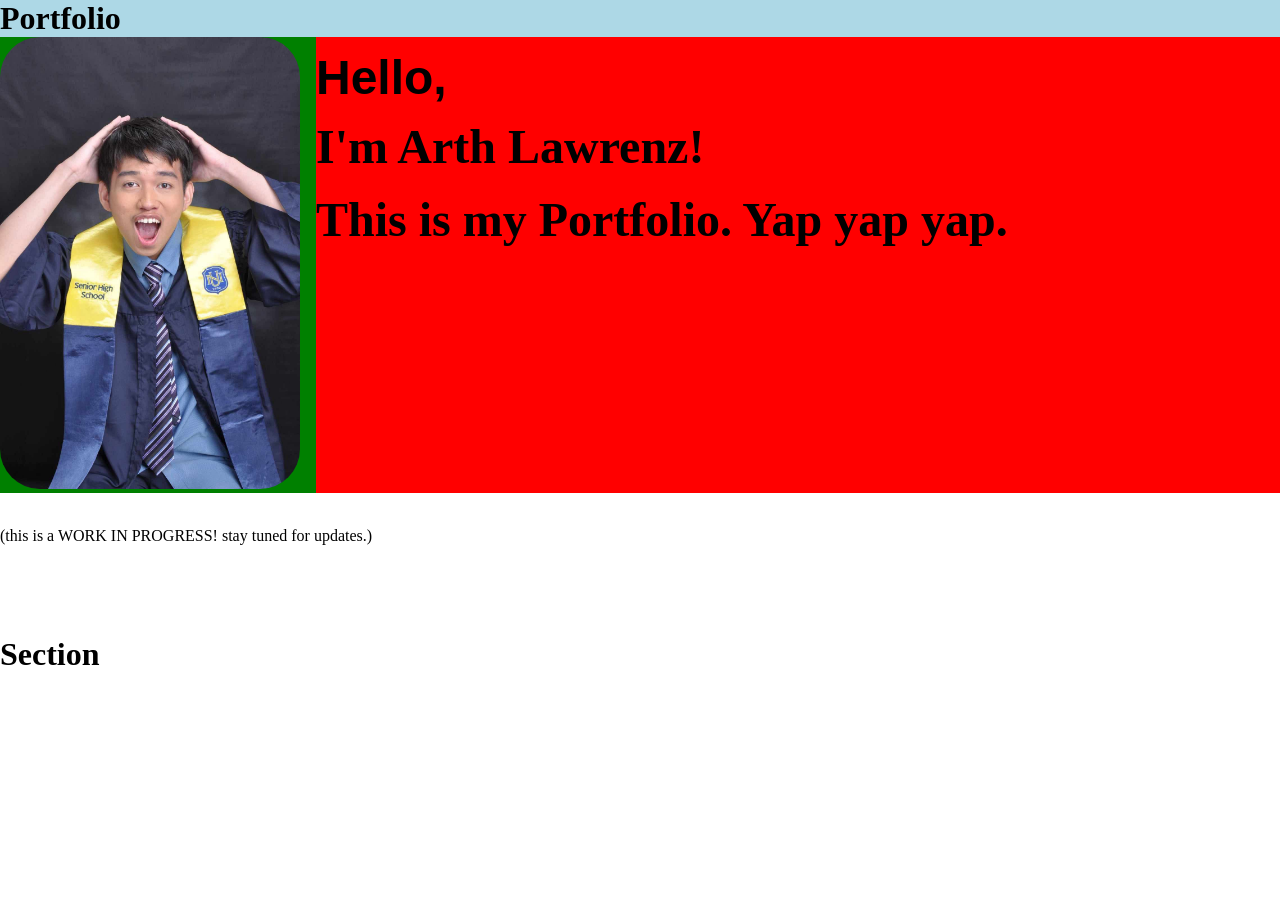
==== docs/index.html @ 3013fa30 "Rename /page/ to /docs/" ====
<!DOCTYPE html>
<html>
    <head>
        <link rel="stylesheet" href="../style/index.css">
    </head>

    <body>
        <div class="top-bar">
            <h1>Portfolio</h1>
        </div>

        <div class="main-content">
            <div class="hero">
                <div class="image">
                    <img src="../assets/images/hero-image.jpeg">
                </div>
                <div class="text">
                    <h1 class="hello"></h1>
                    <h2 class="name">I'm Arth Lawrenz!</h2>
                    <br>
                    <h2>This is my Portfolio. Yap yap yap.</h2>
                </div>
                
            </div>
            
            <br>
            <p>(this is a WORK IN PROGRESS! stay tuned for updates.)</p>
            
            <br><br><br>
            <div class="quizzes">
                <h1>Section</h1>
            </div>
        </div>
    </body>
</html>
---- style/index.css ----
html {
    font-size: 100%;
}

body {
    margin: 0px;
}

.top-bar {
    margin: 0px;
    padding: 0px;
    background-color: lightblue;
    position: sticky;
    top: 0;
}

.top-bar > * {
    margin: 0px;
    padding: 0px;
}

.main-content {
    display: flex;
    flex-direction: column;
}

.hero {
    background-color: green;
    display: flex;
    flex-direction: row;
    flex-wrap: wrap;
    justify-content: center;
    gap: 1rem;
}

.hero > * {
    padding: 0px;
}

.hero .text {
    background-color: red;
    flex-grow: 1;
    flex-shrink: 1;
    flex-basis: 28rem;
    overflow-wrap: break-word;
    min-width: 28rem;
}

.hero .text > * {
    padding: 0px;
    margin: 0px;
    font-size: 3rem;
}

.hero .image > img {
    width: 300px;
    height: auto;
    border-radius: 40px;
    corner-shape: squircle;
}

.hello {
    font-family: "Source Han Sans", "Noto Sans", sans-serif;
    line-height: 1.7;
}

.hello::after {
    content: "Hello,";
    animation: helloAnimation 10s infinite cubic-bezier(0.11, 0, 0.5, 0);
}

@keyframes helloAnimation {
    90% {
        opacity: 1;
    }
    92% {
        opacity: 0;
    }
    100% {
        content: "Hello,";
    }
    0% {
        content: "Hello,";
    }
    3% {
        opacity: 1;
    }

    15% {
        opacity: 1;
    }
    

    17% {
        opacity: 0;
    }
    25% {
        content: "こんにちは,";
    }
    28% {
        opacity: 1;
    }

    40% {
        opacity: 1;
    }

    42% {
        opacity: 0;
    }
    50% {
        content: "Kumusta,";
    }
    53% {
        opacity: 1;
    }

    65% {
        opacity: 1;
    }

    
    67% {
        opacity: 0;
    }
    75% {
        content: "안녕,";
    }
    78% {
        opacity: 1;
    }
}
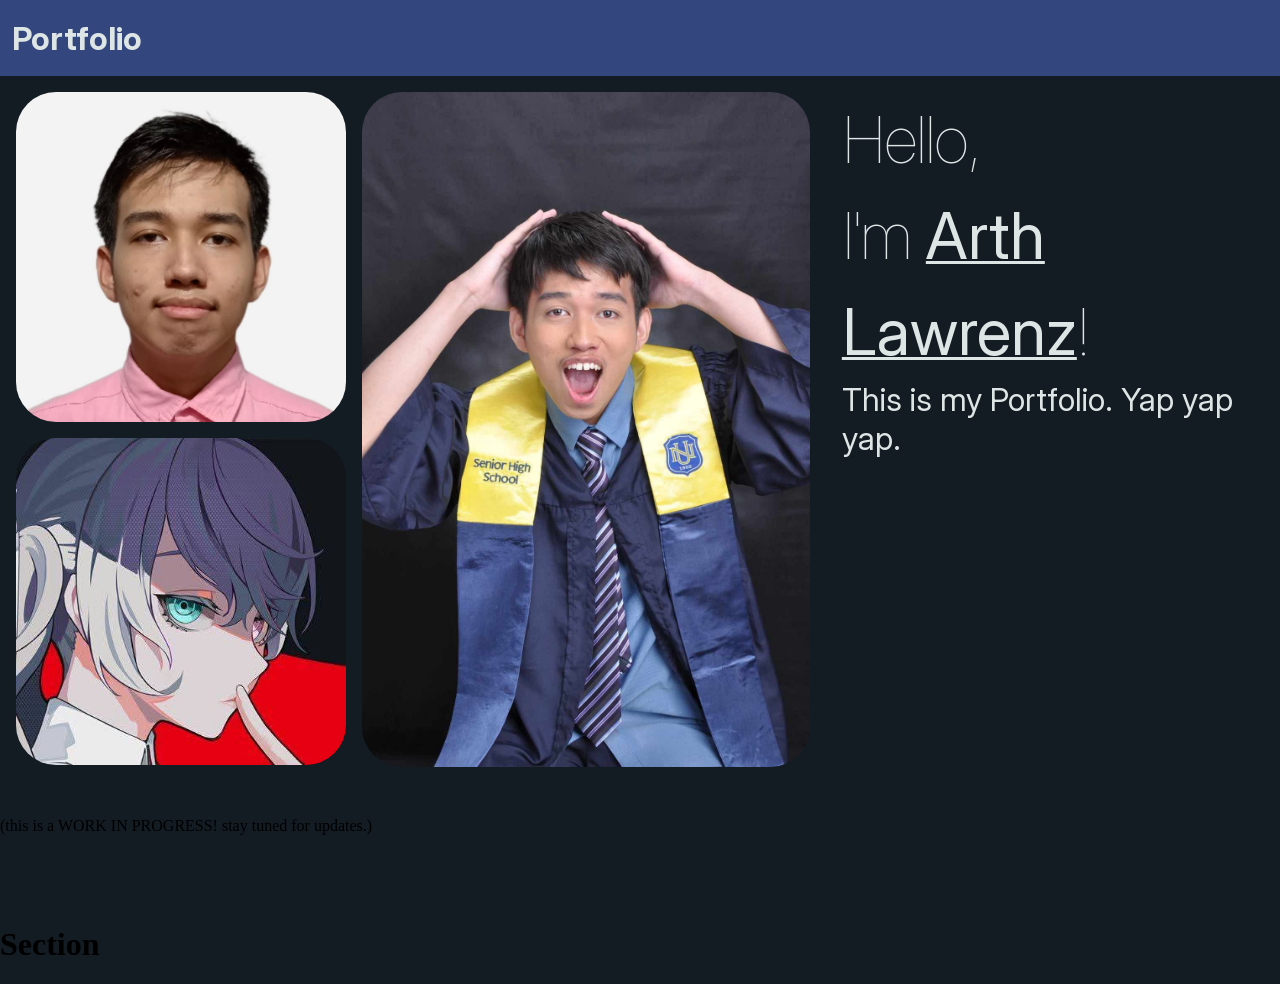
==== commit e2a1479a: "Overall improvement of the website. - Added Inter font - Enhanced responsiveness (somewhat) - Improv" ====
--- a/docs/index.html
+++ b/docs/index.html
@@ -1,7 +1,7 @@
 <!DOCTYPE html>
 <html>
     <head>
-        <link rel="stylesheet" href="../style/index.css">
+        <link rel="stylesheet" href="./style/index.css">
     </head>
 
     <body>
@@ -11,14 +11,18 @@
 
         <div class="main-content">
             <div class="hero">
-                <div class="image">
-                    <img src="../assets/images/hero-image.jpeg">
+                <div class="collage">
+                    <div class="collage-stack">
+                        <img src="./assets//images/collage-image-1.png">
+                        <img src="./assets//images/collage-image-2.jpg">
+                    </div>
+                    <img src="./assets/images/hero-image.jpeg" class="hero-image">
                 </div>
                 <div class="text">
                     <h1 class="hello"></h1>
-                    <h2 class="name">I'm Arth Lawrenz!</h2>
+                    <span>I'm </span><span class="name">Arth Lawrenz</span><span>!</span>
                     <br>
-                    <h2>This is my Portfolio. Yap yap yap.</h2>
+                    <p class="hero-paragraph">This is my Portfolio. Yap yap yap.</p>
                 </div>
                 
             </div>
--- a/docs/style/index.css
+++ b/docs/style/index.css
@@ -0,0 +1,193 @@
+html {
+    scroll-behavior: smooth;
+}
+
+body {
+    background-color: #131B23;
+    margin: 0px;
+}
+
+.top-bar {
+    display: flex;
+    flex-direction: row;
+    margin: 0px;
+    padding: 0.75rem;
+    height: 3.25rem;
+    background-color: #33477E;
+    position: sticky;
+    top: 0;
+    z-index: 100;
+    align-items: center;
+    color: #DEE5E5;
+    font-family: "Inter";
+}
+
+.top-bar > * {
+    margin: 0px;
+    padding: 0px;
+}
+
+.main-content {
+    display: flex;
+    flex-direction: column;
+}
+
+.hero {
+    display: flex;
+    flex-direction: row;
+    flex-wrap: wrap;
+    justify-content: space-evenly;
+}
+
+.hero > * {
+    padding: 0px;
+    margin: 1rem;
+}
+
+.hero .text {
+    flex-grow: 1;
+    flex-shrink: 1;
+    flex-basis: 21rem;
+    overflow-wrap: break-word;
+    min-width: 21rem;
+}
+
+.hero .text > * {
+    padding: 0px;
+    margin: 0px;
+    font-size: 4rem;
+    font-family: "Inter";
+    line-height: 6rem;
+    color: #DEE5E5;
+}
+
+.hero .text > span {
+    font-weight: lighter;
+}
+
+.hero .text .name {
+    font-family: "Inter";
+    font-weight: normal;
+    text-decoration: underline;
+    text-decoration-thickness: 0.2rem;
+}
+
+.hero .text .hero-paragraph {
+    line-height: normal;
+    font-weight: normal;
+    font-size: 2rem;
+    margin: 0px;
+}
+
+.hero .collage {
+    min-width: 0;
+    display: flex;
+    flex-direction: row;
+    flex-shrink: 1;
+    padding: 0rem, 1rem, 0rem, 1rem;
+    gap: 1rem;
+}
+
+.hero .collage > img {
+    max-width: 28rem;
+    width: auto;
+    height: auto;
+    border-radius: 40px;
+    corner-shape: squircle;
+    min-width: 0;
+}
+
+.hero .collage .collage-stack {
+    min-width: 0;
+    display: flex;
+    flex-direction: column;
+    flex-shrink: 1;
+    gap: 1rem;
+}
+
+.hero .collage .collage-stack > img {
+    max-width: 20.615rem;
+    width: auto;
+    height: auto;
+    border-radius: 40px;
+    corner-shape: squircle;
+    min-width: 0;
+}
+
+.hello {
+    font-family: "Inter";
+    font-weight: lighter;
+}
+
+.hello::after {
+    content: "Hello,";
+    animation: helloAnimation 10s infinite cubic-bezier(0.11, 0, 0.5, 0);
+    z-index: 0;
+}
+
+@keyframes helloAnimation {
+    90% {
+        opacity: 1;
+    }
+    92% {
+        opacity: 0;
+    }
+    100% {
+        content: "Hello,";
+    }
+    0% {
+        content: "Hello,";
+    }
+    3% {
+        opacity: 1;
+    }
+
+    15% {
+        opacity: 1;
+    }
+    
+
+    17% {
+        opacity: 0;
+    }
+    25% {
+        content: "こんにちは,";
+    }
+    28% {
+        opacity: 1;
+    }
+
+    40% {
+        opacity: 1;
+    }
+
+    42% {
+        opacity: 0;
+    }
+    50% {
+        content: "Kumusta,";
+    }
+    53% {
+        opacity: 1;
+    }
+
+    65% {
+        opacity: 1;
+    }
+
+    
+    67% {
+        opacity: 0;
+    }
+    75% {
+        content: "안녕,";
+    }
+    78% {
+        opacity: 1;
+    }
+}
+
+@font-face {
+    font-family: "Inter";
+    src: url("../assets//fonts//Inter-4.1/InterVariable.ttf");
+}
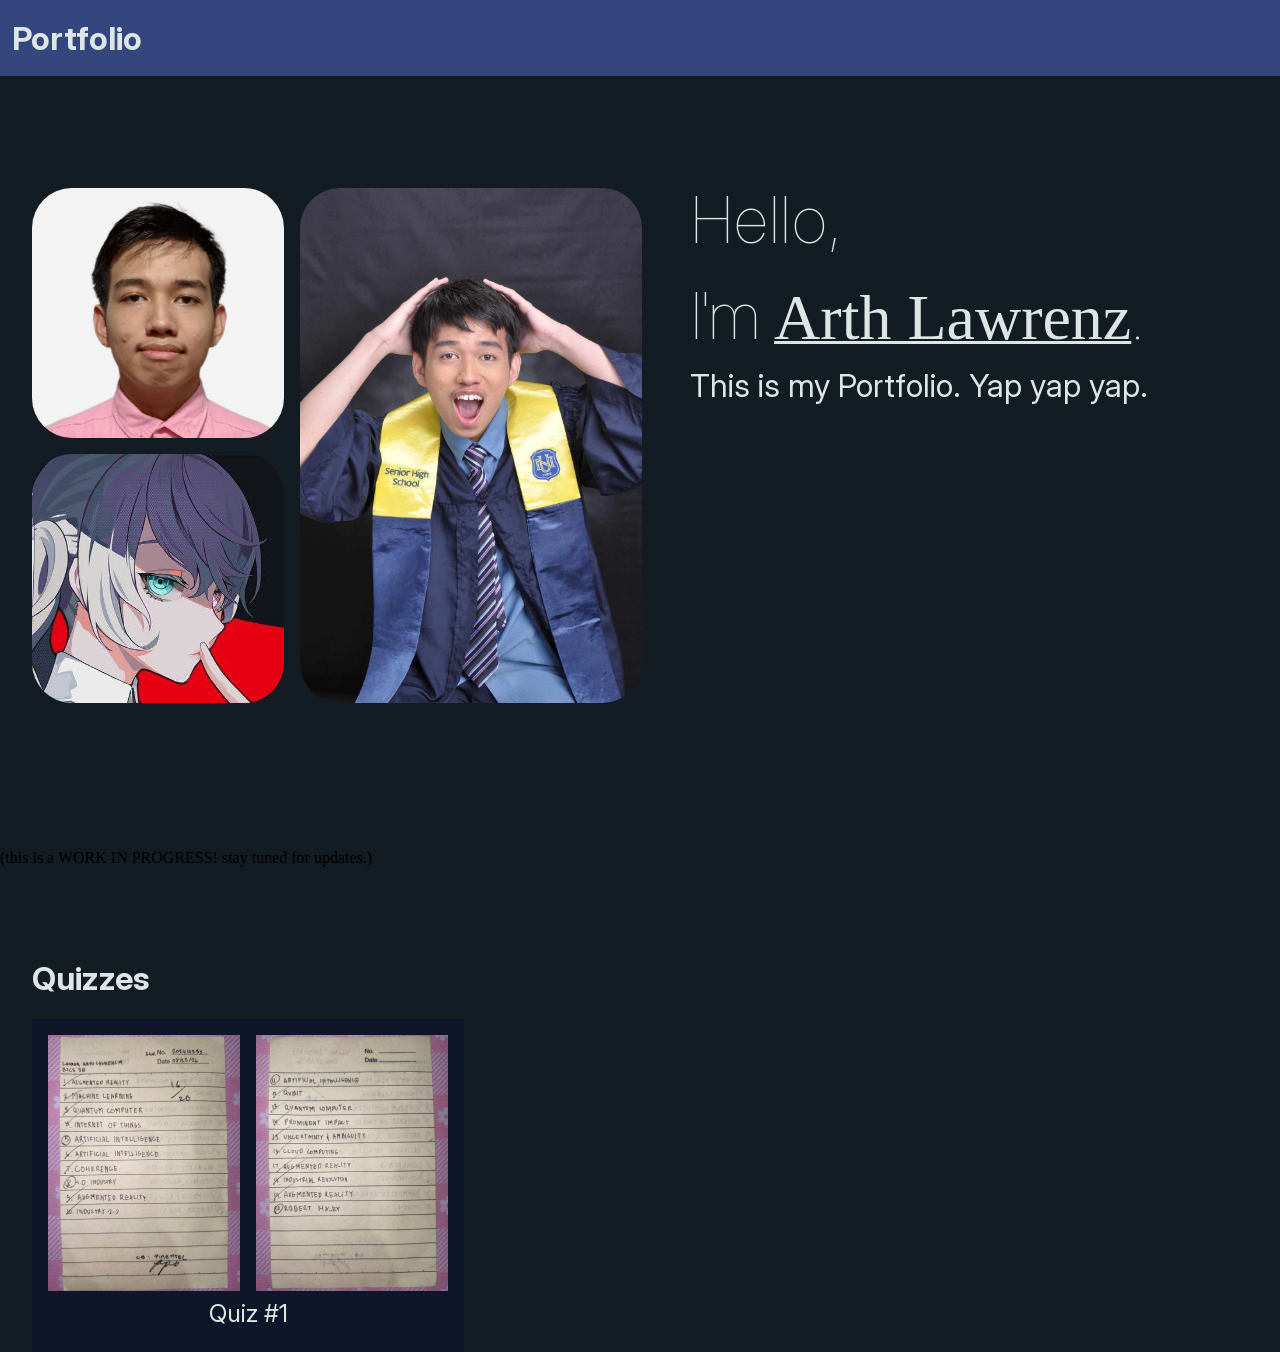
==== commit 8b1efec4: "Added quizzes section." ====
--- a/docs/index.html
+++ b/docs/index.html
@@ -20,7 +20,7 @@
                 </div>
                 <div class="text">
                     <h1 class="hello"></h1>
-                    <span>I'm </span><span class="name">Arth Lawrenz</span><span>!</span>
+                    <span>I'm </span><span class="name">Arth Lawrenz</span><span>.</span>
                     <br>
                     <p class="hero-paragraph">This is my Portfolio. Yap yap yap.</p>
                 </div>
@@ -32,7 +32,16 @@
             
             <br><br><br>
             <div class="quizzes">
-                <h1>Section</h1>
+                <h1>Quizzes</h1>
+                <div class="quiz-cards">
+                    <div class="quiz-1-card">
+                        <div class=""quiz-1-images>
+                            <img src="./assets/images/quiz-1-1.jpg">
+                            <img src="./assets/images/quiz-1-2.jpg">    
+                        </div>
+                        <p class="quiz-1-title">Quiz #1</p>
+                    </div>
+                </div>
             </div>
         </div>
     </body>
--- a/docs/style/index.css
+++ b/docs/style/index.css
@@ -50,6 +50,7 @@
     flex-basis: 21rem;
     overflow-wrap: break-word;
     min-width: 21rem;
+    padding-top: 5rem;
 }
 
 .hero .text > * {
@@ -58,7 +59,7 @@
     font-size: 4rem;
     font-family: "Inter";
     line-height: 6rem;
-    color: #DEE5E5;
+    color: #DEE5E5; 
 }
 
 .hero .text > span {
@@ -66,7 +67,7 @@
 }
 
 .hero .text .name {
-    font-family: "Inter";
+    font-family: "Segoe UI";
     font-weight: normal;
     text-decoration: underline;
     text-decoration-thickness: 0.2rem;
@@ -83,40 +84,84 @@
     min-width: 0;
     display: flex;
     flex-direction: row;
+    align-items: center;
     flex-shrink: 1;
-    padding: 0rem, 1rem, 0rem, 1rem;
+    padding: 6rem 1rem 6rem 1rem;
     gap: 1rem;
 }
 
 .hero .collage > img {
-    max-width: 28rem;
+    border-radius: 40px;
+    corner-shape: squircle;
+    width: auto;
+    height: auto;
+    max-height: 32.2rem;
+    min-width: 0;
+}
+
+.hero .collage .collage-stack {
+    min-width: 0;
+    display: flex;
+    flex-direction: column; 
+    gap: 1rem;
+    flex-shrink: 1.05;
+}
+
+.hero .collage .collage-stack > img {
+    max-height: 15.6rem;
     width: auto;
     height: auto;
     border-radius: 40px;
     corner-shape: squircle;
-    min-width: 0;
-}
-
-.hero .collage .collage-stack {
-    min-width: 0;
+}
+
+.quizzes {
+    padding: 0rem 2rem 0rem 2rem;
+}
+
+.quizzes > h1 {
+    font-family: "inter";
+    font-size: 2rem;
+    color: #DEE5E5;
+}
+
+.quiz-cards {
+    display: flex;
+    flex-direction: row;
+}
+
+.quiz-cards > div {
+    background-color: #0f1629;
     display: flex;
     flex-direction: column;
-    flex-shrink: 1;
+    align-items: center;
+    padding: 1rem;
+}
+
+.quiz-cards > div > div {
+    display: flex;
+    flex-direction: row;
     gap: 1rem;
 }
 
-.hero .collage .collage-stack > img {
-    max-width: 20.615rem;
+.quiz-cards > div > p {
+    font-family: "inter";
+    font-size: 1.5rem;
+    color: #DEE5E5;
+    padding: 0;
+    margin: 0.5rem;
+}
+
+.quiz-cards > div > div > img {
+    max-width: 12rem;
     width: auto;
     height: auto;
-    border-radius: 40px;
-    corner-shape: squircle;
-    min-width: 0;
 }
 
 .hello {
     font-family: "Inter";
     font-weight: lighter;
+    letter-spacing: 0.15rem;
 }
 
 .hello::after {
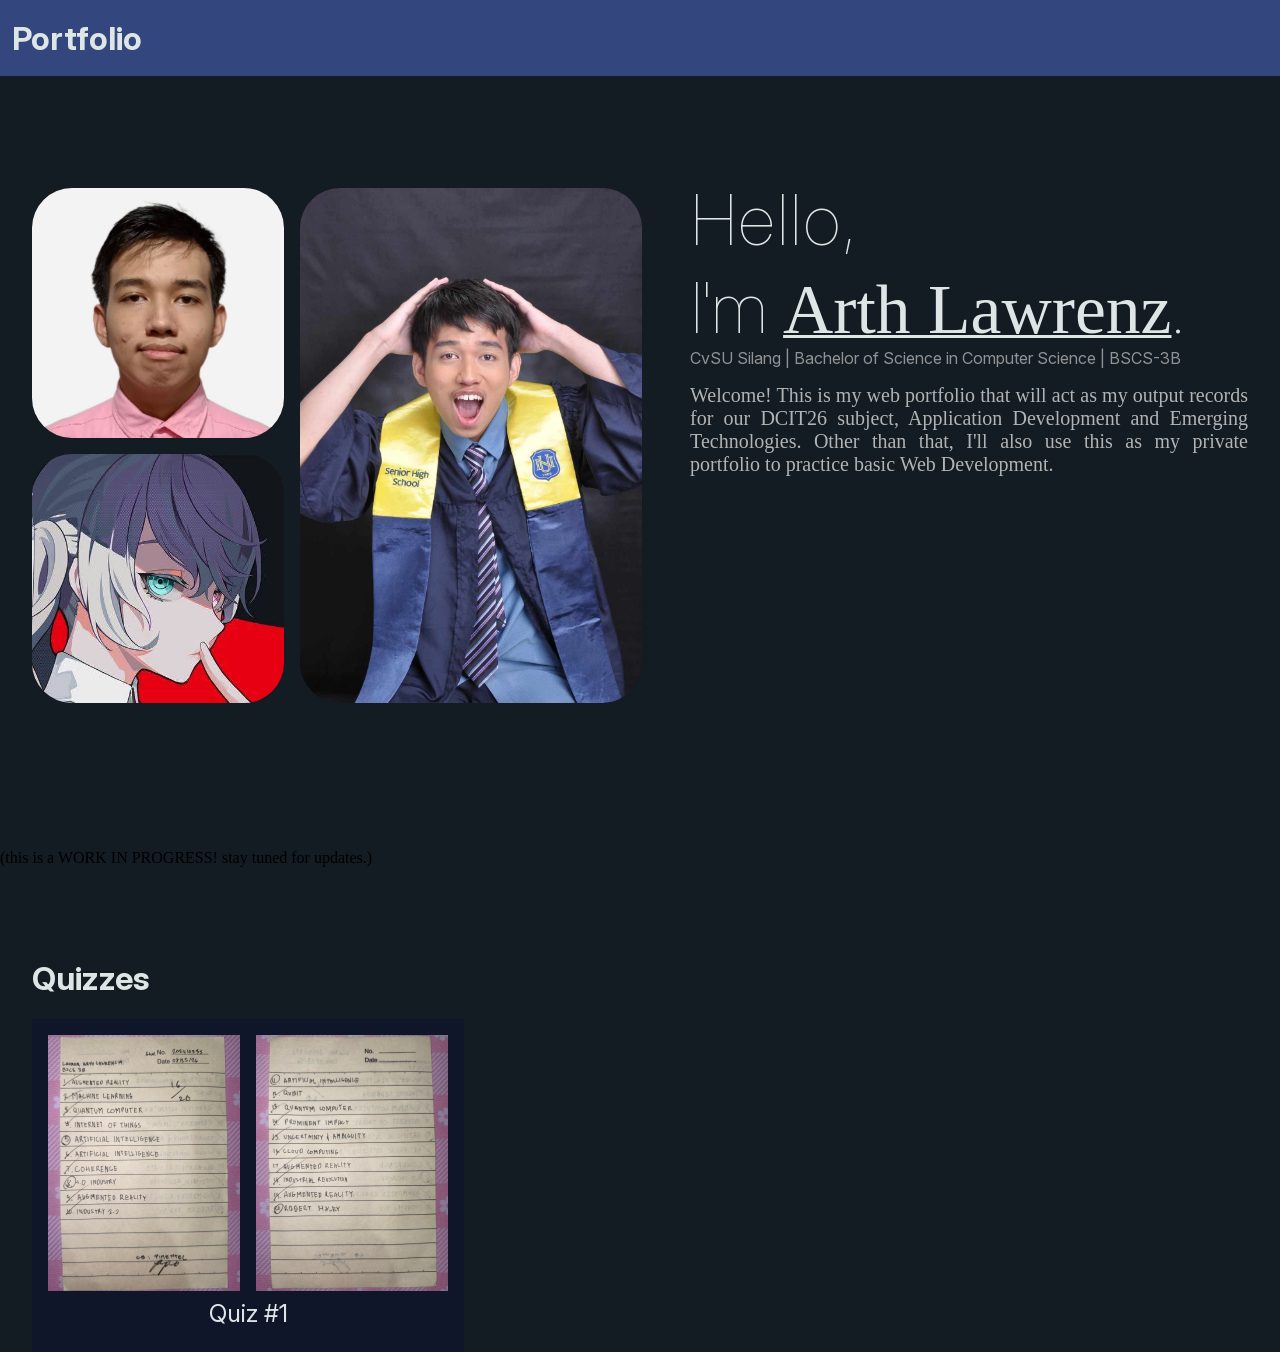
==== commit 28769cd9: "Improved UI layout. - Experimental portrait responsiveness - Justified text in .hero .text .hero-par" ====
--- a/docs/index.html
+++ b/docs/index.html
@@ -21,8 +21,17 @@
                 <div class="text">
                     <h1 class="hello"></h1>
                     <span>I'm </span><span class="name">Arth Lawrenz</span><span>.</span>
+                    <div class="title-showcase">
+                        <p>CvSU Silang</p>
+                        <p>Bachelor of Science in Computer Science</p>
+                        <p>BSCS-3B</p>
+                    </div>
                     <br>
-                    <p class="hero-paragraph">This is my Portfolio. Yap yap yap.</p>
+                    <p class="hero-paragraph">
+                        Welcome! This is my web portfolio that will act as my output records for our DCIT26 subject, 
+                        Application Development and Emerging Technologies. Other than that, I'll also use this as my private portfolio
+                        to practice basic Web Development.
+                    </p>
                 </div>
                 
             </div>
--- a/docs/style/index.css
+++ b/docs/style/index.css
@@ -56,14 +56,22 @@
 .hero .text > * {
     padding: 0px;
     margin: 0px;
-    font-size: 4rem;
+    font-size: 4.35rem;
     font-family: "Inter";
     line-height: 6rem;
     color: #DEE5E5; 
 }
 
+@media (orientation: portrait) {
+    .hero .text {
+        justify-content: center;
+        padding: 2rem;
+    }
+}
+
 .hero .text > span {
     font-weight: lighter;
+    line-height: 5rem;
 }
 
 .hero .text .name {
@@ -73,11 +81,38 @@
     text-decoration-thickness: 0.2rem;
 }
 
+.hero .text .title-showcase {
+    padding: 0px;
+    margin: 0px;
+    display: flex;
+    flex-direction: row;
+    gap: 0.25rem;
+    max-height: 1rem;
+    align-content: center;
+}
+
+.hero .text .title-showcase > p {
+    padding: 0px;
+    margin: 0px;
+    font-family: "Inter";
+    font-size: 1rem;
+    line-height: 1rem;
+    color: #909393;
+}
+
+.hero .text .title-showcase > p:not(:last-child)::after {
+    content: " | ";
+}
+
 .hero .text .hero-paragraph {
     line-height: normal;
     font-weight: normal;
-    font-size: 2rem;
-    margin: 0px;
+    font-family: "Segoe UI";
+    font-size: 1.25rem;
+    color: #b2b4b4;
+    margin: 0px;
+    text-align: justify;
+    padding-right: 1rem;
 }
 
 .hero .collage {
@@ -145,7 +180,7 @@
 }
 
 .quiz-cards > div > p {
-    font-family: "inter";
+    font-family: "Inter";
     font-size: 1.5rem;
     color: #DEE5E5;
     padding: 0;
@@ -166,7 +201,7 @@
 
 .hello::after {
     content: "Hello,";
-    animation: helloAnimation 10s infinite cubic-bezier(0.11, 0, 0.5, 0);
+    animation: helloAnimation 10s infinite cubic-bezier(0.10, 0, 0.5, 0);
     z-index: 0;
 }
 
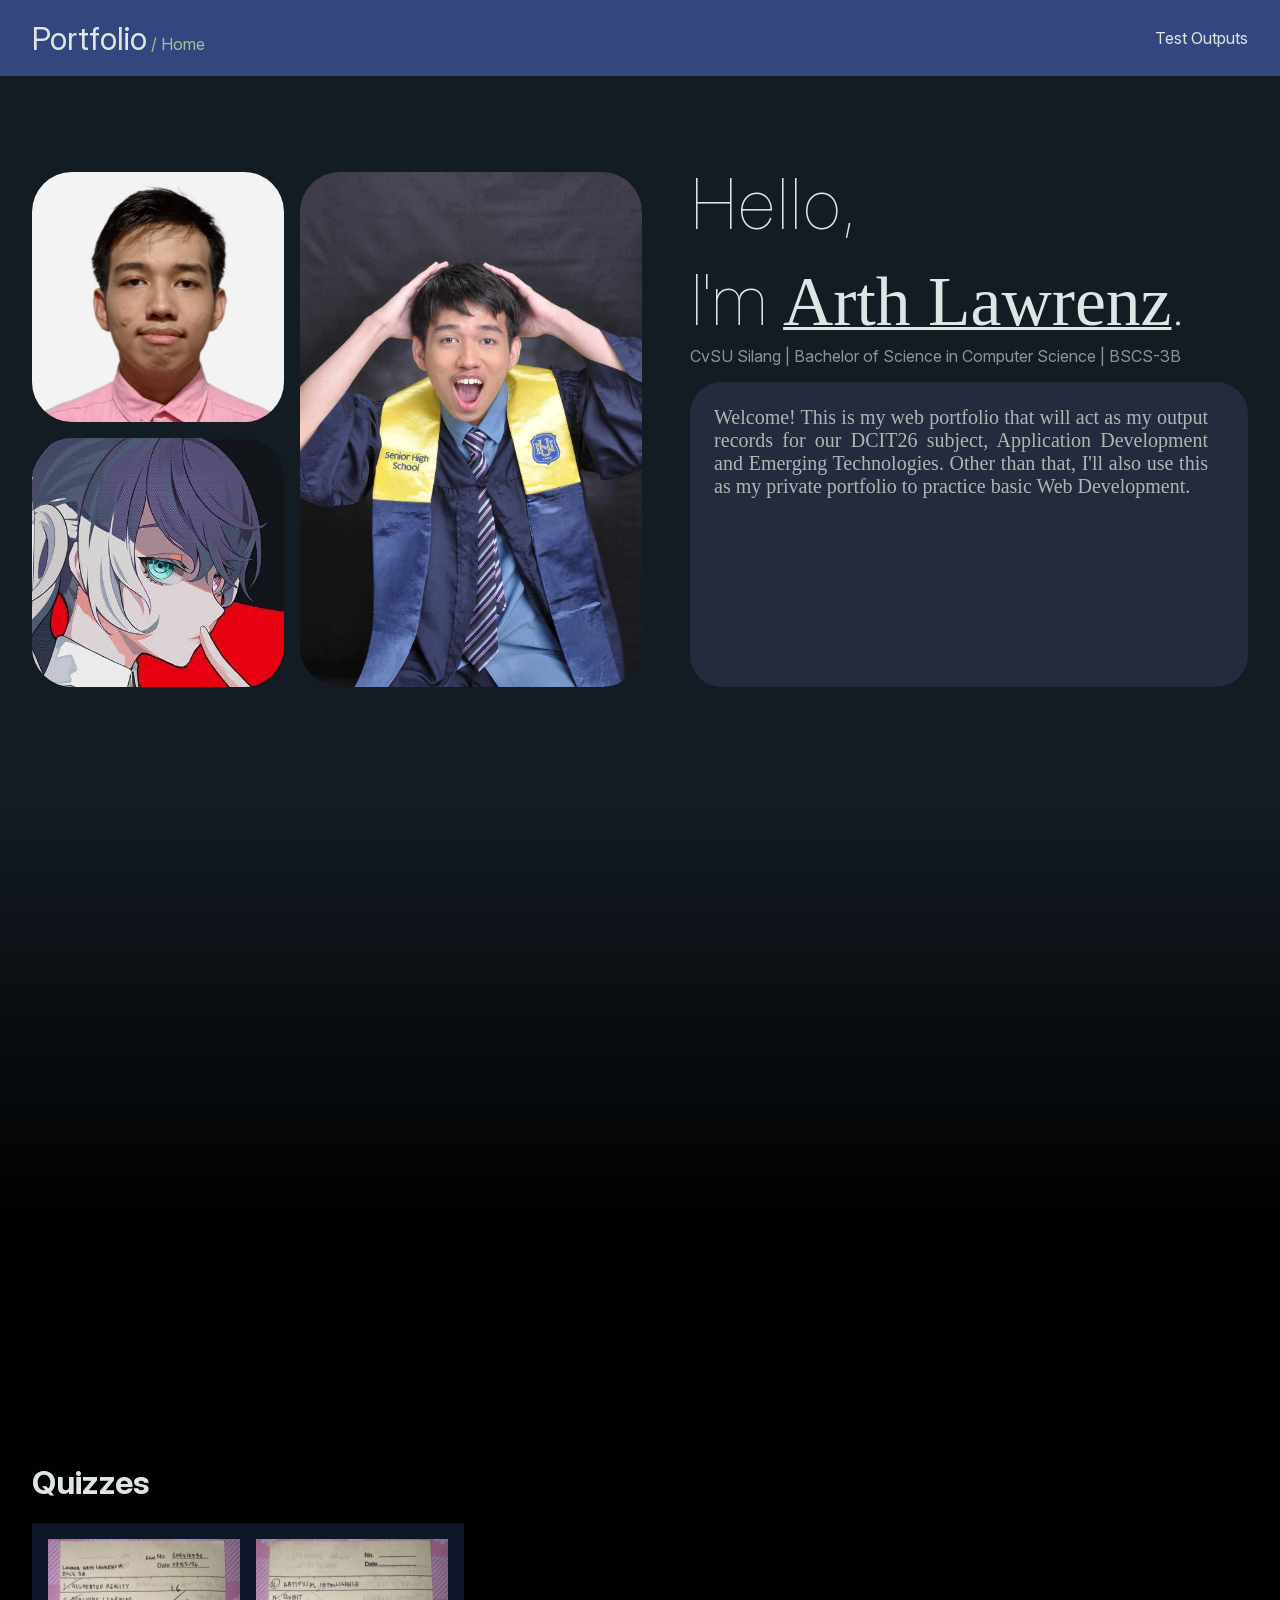
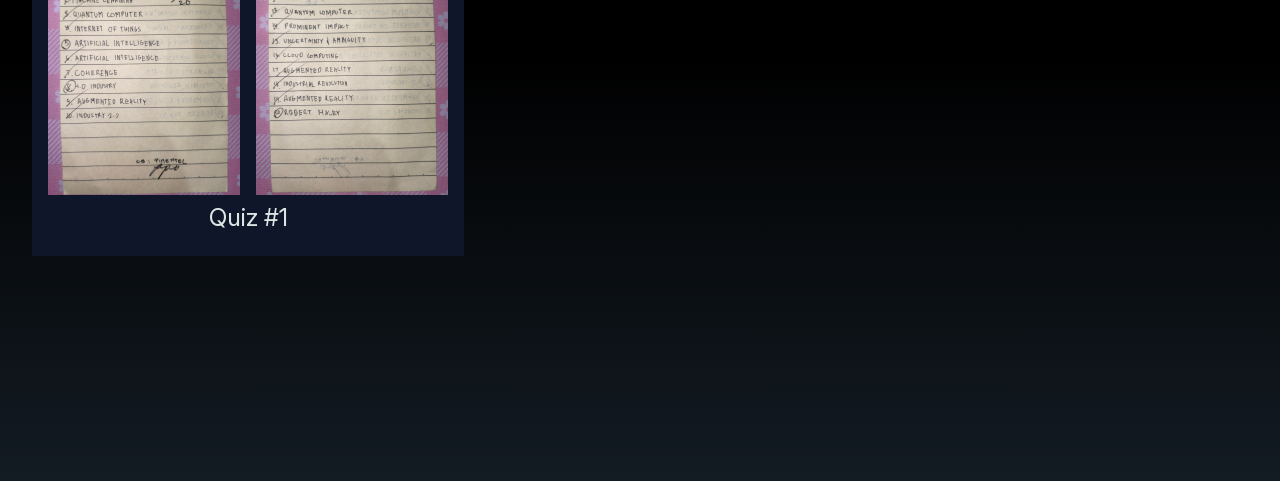
==== commit ea402648: "Added experimental features. - Experimental transition feature. - Temporary topBar contents" ====
--- a/docs/index.html
+++ b/docs/index.html
@@ -6,7 +6,15 @@
 
     <body>
         <div class="top-bar">
-            <h1>Portfolio</h1>
+            <div class="page-name">
+                <h1>Portfolio</h1>
+                <p class="crumb">/ Home</p>
+            </div>
+            <div class="navigation">
+                <a>Test</a>
+                <a>Outputs</a>
+            </div>
+            
         </div>
 
         <div class="main-content">
@@ -20,7 +28,9 @@
                 </div>
                 <div class="text">
                     <h1 class="hello"></h1>
-                    <span>I'm </span><span class="name">Arth Lawrenz</span><span>.</span>
+                    <div class="name-line">
+                        <span>I'm </span><span class="name">Arth Lawrenz</span><span>.</span>
+                    </div>
                     <div class="title-showcase">
                         <p>CvSU Silang</p>
                         <p>Bachelor of Science in Computer Science</p>
@@ -37,9 +47,13 @@
             </div>
             
             <br>
-            <p>(this is a WORK IN PROGRESS! stay tuned for updates.)</p>
-            
-            <br><br><br>
+            <div class="transittion-wrapper-1">
+                <div class="section-transition-1">
+                <!-- black transition with transition animation -->    
+                </div>
+            </div>
+
+
             <div class="quizzes">
                 <h1>Quizzes</h1>
                 <div class="quiz-cards">
@@ -52,6 +66,12 @@
                     </div>
                 </div>
             </div>
+
+
+
+            <div class="footer">
+
+            </div>
         </div>
     </body>
 </html>
--- a/docs/style/index.css
+++ b/docs/style/index.css
@@ -12,6 +12,8 @@
     flex-direction: row;
     margin: 0px;
     padding: 0.75rem;
+    padding-left: 2rem;
+    padding-right: 2rem;
     height: 3.25rem;
     background-color: #33477E;
     position: sticky;
@@ -27,6 +29,31 @@
     padding: 0px;
 }
 
+.top-bar .page-name {
+    display: flex;
+    flex-direction: row;
+    align-items: flex-end;
+    gap: 0.25rem
+}
+
+.top-bar .page-name > * {
+    font-family: "Inter";
+    font-weight: normal;
+    padding: 0px;
+    margin: 0px;
+}
+
+.top-bar .page-name .crumb {
+    color: #9fc395;
+    
+    padding-bottom: 0.25rem;
+}
+
+.top-bar .navigation {
+    margin-left: auto;
+    max-width: 7rem;
+}
+
 .main-content {
     display: flex;
     flex-direction: column;
@@ -42,18 +69,30 @@
 .hero > * {
     padding: 0px;
     margin: 1rem;
+    animation: hero-transition linear;
+    animation-timeline: scroll();
+    animation-range: 10% 50%;
+    animation-fill-mode: forwards;
+}
+
+@keyframes hero-transition {
+    to {
+        opacity: 0;
+    }
 }
 
 .hero .text {
+    display: flex;
+    flex-direction: column;
     flex-grow: 1;
     flex-shrink: 1;
     flex-basis: 21rem;
     overflow-wrap: break-word;
     min-width: 21rem;
-    padding-top: 5rem;
-}
-
-.hero .text > * {
+    padding-top: 4rem;
+}
+
+.hero .text > *, .hero .text .name-line > * {
     padding: 0px;
     margin: 0px;
     font-size: 4.35rem;
@@ -69,7 +108,7 @@
     }
 }
 
-.hero .text > span {
+.hero .text .name-line > * {
     font-weight: lighter;
     line-height: 5rem;
 }
@@ -112,7 +151,13 @@
     color: #b2b4b4;
     margin: 0px;
     text-align: justify;
-    padding-right: 1rem;
+    padding: 1.5rem 2.5rem 1.5rem 1.5rem;
+    background-color: rgb(36, 43, 61);
+    border-radius: 2rem;
+    corner-shape: squircle;
+    flex-grow: 1;
+    margin-bottom: 5rem;
+    margin-right: 1rem;
 }
 
 .hero .collage {
@@ -121,7 +166,7 @@
     flex-direction: row;
     align-items: center;
     flex-shrink: 1;
-    padding: 6rem 1rem 6rem 1rem;
+    padding: 5rem 1rem 5rem 1rem;
     gap: 1rem;
 }
 
@@ -152,6 +197,17 @@
 
 .quizzes {
     padding: 0rem 2rem 0rem 2rem;
+    margin-top: -40rem;
+    animation: quizzes-transition linear;
+    animation-timeline: scroll();
+    animation-range: 30% 70%;
+    animation-fill-mode: forwards;
+}
+
+@keyframes quizzes-transition {
+    to {
+        margin-top: -55rem;
+    }
 }
 
 .quizzes > h1 {
@@ -193,6 +249,30 @@
     height: auto;
 }
 
+.transition-wrapper-1 {
+    display: flex;
+    justify-content: end;
+    max-height: 1rem;
+}
+
+.section-transition-1 {
+    bottom: 0;
+    background-image: linear-gradient(rgb(50 50 50 / 0), rgb(0 0 0), rgb(0 0 0), rgb(51 71 126 / 0));
+    height: 50rem;
+    animation: transition linear;
+    animation-timeline: scroll();
+    animation-range: 10% 90%;
+    animation-fill-mode: forwards;
+    padding-top: 15rem;
+    padding-bottom: 15rem;
+}
+
+@keyframes transition {
+    to {
+        translate: 0rem -80rem;
+    }
+}
+
 .hello {
     font-family: "Inter";
     font-weight: lighter;
@@ -201,15 +281,16 @@
 
 .hello::after {
     content: "Hello,";
+    display: inline-block;
     animation: helloAnimation 10s infinite cubic-bezier(0.10, 0, 0.5, 0);
     z-index: 0;
 }
 
 @keyframes helloAnimation {
-    90% {
-        opacity: 1;
-    }
-    92% {
+    83.5% {
+        opacity: 1;
+    }
+    93% {
         opacity: 0;
     }
     100% {
@@ -221,13 +302,12 @@
     3% {
         opacity: 1;
     }
-
-    15% {
+    8.5% {
         opacity: 1;
     }
     
 
-    17% {
+    18% {
         opacity: 0;
     }
     25% {
@@ -237,11 +317,13 @@
         opacity: 1;
     }
 
-    40% {
-        opacity: 1;
-    }
-
-    42% {
+    33.5% {
+        opacity: 1;
+    }
+
+
+
+    43% {
         opacity: 0;
     }
     50% {
@@ -251,12 +333,13 @@
         opacity: 1;
     }
 
-    65% {
-        opacity: 1;
-    }
+    58.5% {
+        opacity: 1;
+    }
+
 
     
-    67% {
+    68% {
         opacity: 0;
     }
     75% {
@@ -267,6 +350,10 @@
     }
 }
 
+.footer {
+    height: 10rem;
+}
+
 @font-face {
     font-family: "Inter";
     src: url("../assets//fonts//Inter-4.1/InterVariable.ttf");
